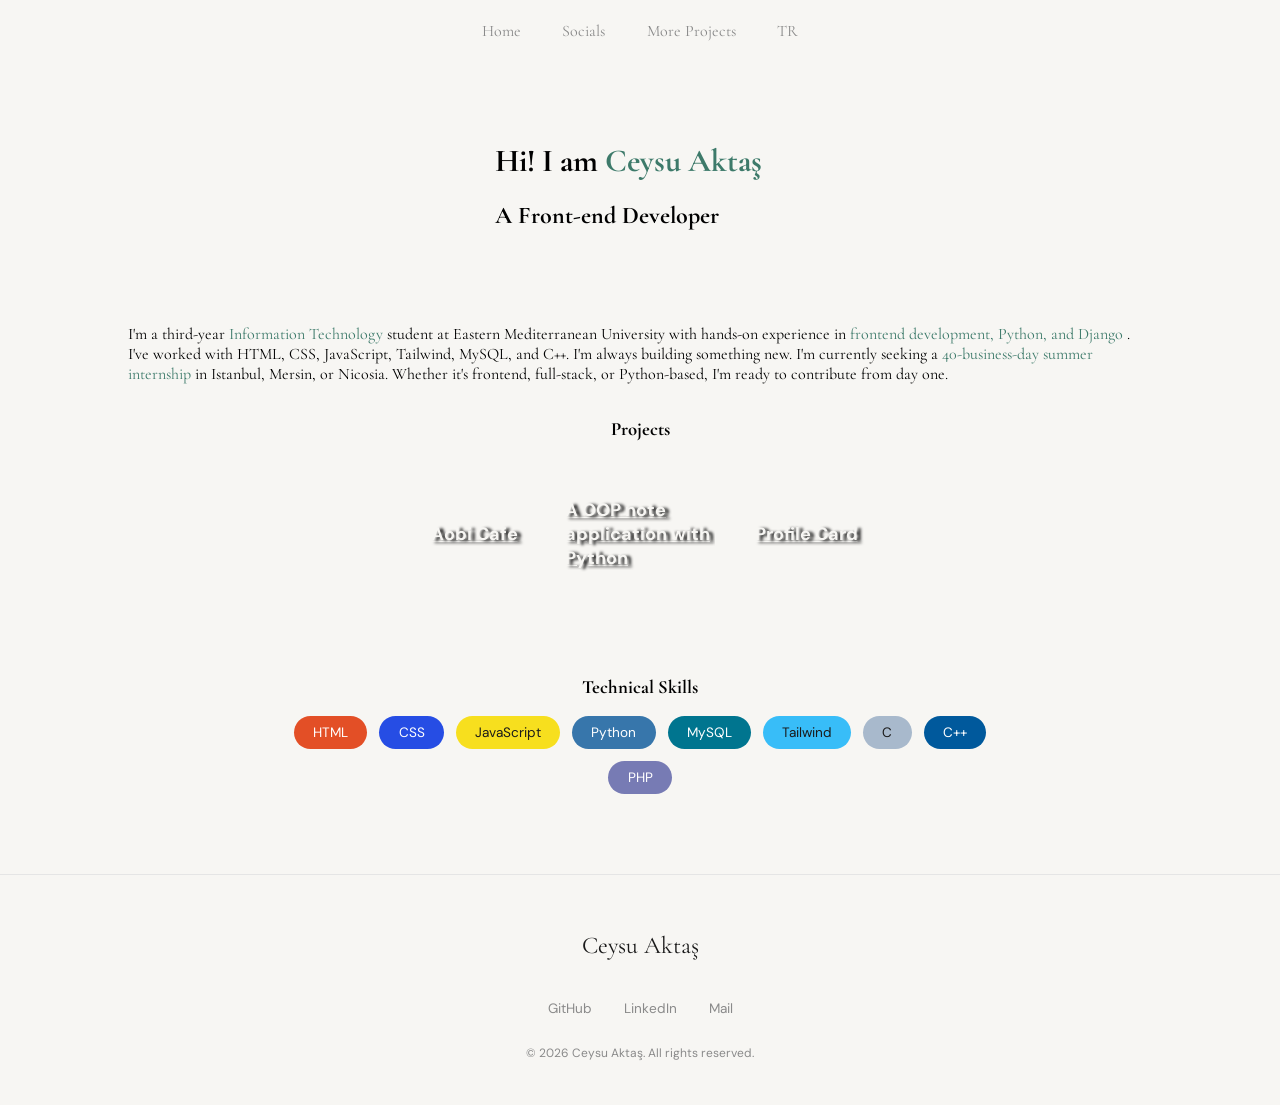
==== index.html @ 67dc15ec "Added the files" ====
<!DOCTYPE html>
<html lang="en">
<head>
    <meta charset="UTF-8">
    <meta name="viewport" content="width=device-width, initial-scale=1.0">
    <title>Ceysu Aktaş</title>
    <style>
@import url('https://fonts.googleapis.com/css2?family=Handjet:wght,ELSH@100..900,2&display=swap');

</style>
<link rel="stylesheet" href="styles.css">
</head>
<body>
    <!--NAVBAR-->
  <nav>
    <div class="nav-container">
        <a href="">Home</a>
        <a href="" id="social">Socials</a>
        <a href="">More Projects</a>
        <a href="index-tr.html" id="language-btn"> TR</a>
    </div>
   
  </nav>  

  <!--Photo and about me section-->
  <main>
    <div class="intro">
        <h1>Hi! I am  <span class="imp">Ceysu Aktaş</span></h1>
        <h2>A Front-end Developer</h2>
    </div>
    <img src="assets/pictures/ceysu-ai cv photo-no2.png" height="150p" alt="" class="profilePic">
    </main>
    <div class="about">
      <p class="about-me-short">I'm a third-year <span class="imp">Information Technology </span> student at Eastern Mediterranean University with hands-on experience in <span class="imp">frontend development, Python, and Django</span> . I've worked with HTML, CSS, JavaScript, Tailwind, MySQL, and C++. I'm always building something new.
         I'm currently seeking a  <span class="imp">40-business-day summer internship</span> in Istanbul, Mersin, or Nicosia. Whether it's frontend, full-stack, or Python-based, I'm ready to contribute from day one.
      </p>
    </div>

    </section>
  <!--Projects card link to the github projects-->
  <section class="card-holder">
    <h3>Projects</h3>
    <div class="card-container">
      <a href="https://ceysuak.github.io/Aobi-Cafe/" class="card one">
        Aobi Cafe
      </a>
      <a href="https://github.com/ceysuak/Bootcamp-Week1-Day4" target="_blank" class="card two">
        A OOP note application with Python
      </a>
      <a href="https://github.com/ceysuak/Profile-Card" class="card three">
        Profile Card
      </a>
    </div>

  </section>


<section class="skills-section">
  <h3>Technical Skills</h3>
  <div class="techstack">
    <span class="badge html">HTML</span>
    <span class="badge css">CSS</span>
    <span class="badge js">JavaScript</span>
    <span class="badge python">Python</span>
    <span class="badge mysql">MySQL</span>
    <span class="badge tailwind">Tailwind</span>
    <span class="badge c">C</span>
    <span class="badge cpp">C++</span>
    <span class="badge php">PHP</span>
  </div>
</section>
    <!--The events i have participated-->
    <section class="events">

    </section>

<footer>
  <p class="footer-name">Ceysu Aktaş</p>
  <div class="footer-links">
    <a href="https://github.com/ceysuak" target="_blank">GitHub</a>
    <a href="https://linkedin.com/in/ceysu-aktaş-b89515299" target="_blank">LinkedIn</a>
    <a href="mailto:ceysuaktas36@gmail.com">Mail</a>
  </div>
  <p class="footer-copy">© 2026 Ceysu Aktaş. All rights reserved.</p>
</footer>

<script src="app.js"></script>
</body>
</html>
---- styles.css ----
@import url('https://fonts.googleapis.com/css2?family=Cormorant+Garamond:wght@300;400;600&family=DM+Sans:wght@300;400&display=swap');

:root {
  --bg: #f7f6f3;
  --text: #1a1a1a;
  --accent: #64ffda;
  --muted: #8a8a8a;
  --card: rgba(255,255,255,0.7);
  --green: #3d7a6a;
}

body {
  margin: 0;
  padding: 0;
  display: flex;
  flex-direction: column;
  align-items: stretch;
  font-family: 'Cormorant Garamond', serif;
  background-color: var(--bg);
}
.profilePic{
    border-radius: 1rem;
}
.about{
    display: flex;
    justify-content: center;
    align-items: center;

}
.about >*{
    width: 80%;
}
.nav-container {
  display: flex;
  flex-direction: row;
  justify-content: center;
  align-items: center;
  background-color: var(--bg);
  width: 100%;
}

.imp {
  color: var(--green);
}
.skills-section {
  display: flex;
  flex-direction: column;
  align-items: center;
  padding: 3rem;
}

.techstack {
  display: flex;
  flex-wrap: wrap;
  gap: 0.75rem;
  justify-content: center;
  max-width: 700px;
}

.badge {
  padding: 0.5rem 1.2rem;
  border-radius: 2rem;
  font-family: 'DM Sans', sans-serif;
  font-size: 0.85rem;
  font-weight: 400;
  color: white;
  transition: transform 0.2s ease, opacity 0.2s ease;
  cursor: default;
}


.nav-container > * {
  margin: 1rem;
  color: var(--muted);
  text-decoration: none;
  padding: 0.3rem;
  transition: color 0.2s ease;
}

.nav-container > *:hover {
  color: var(--green);
}

main {
  display: flex;
  flex-direction: row;
  padding: 3rem;
  gap: 1.5rem;
  justify-content: center;
  align-items: center;
}

.card-holder {
  display: flex;
  flex-direction: column;
  justify-content: center;
  align-items: center;
}

.card-holder > .card-container {
  display: flex;
  flex-direction: row;
  gap: 1rem;
  justify-content: center;
  align-items: center;
}

/* card base */
.card {
  height: 150px;
  width: 150px;
  position: relative;        /* needed for overlay */
  overflow: hidden;          /* keeps overlay inside card */
  transition: transform 0.3s ease;
}

/* dark overlay — hidden by default */
.card::after {
  content: '';
  position: absolute;
  inset: 0;
  background: rgba(0, 0, 0, 0);
  transition: background 0.3s ease;
}

/* text link inside card */
.card a {
  position: absolute;
  top: 50%;
  left: 50%;
  transform: translate(-50%, -50%);
  z-index: 1;
  opacity: 0;
  transition: opacity 0.3s ease;
  color: white;
  text-decoration: none;
  font-family: 'DM Sans', sans-serif;
  font-size: 0.85rem;
  font-weight: 400;
  white-space: nowrap;
  text-align: center;
}

/* on hover — scale, darken, show text */
.card:hover {
  transform: scale(1.05);
}

.card:hover::after {
  background: rgba(0, 0, 0, 0.45);
}

.card:hover a {
  opacity: 1;
}

.card-container > * {
  font-size: large;
  font-family: 'DM Sans', sans-serif;
  color: var(--bg);
  font-weight: bolder;
  display: flex;
  justify-content: center;
  align-items: center;
}

.card-container > .one {
  background-image: url(assets/pictures/Ekran\ görüntüsü\ 2026-04-21\ 022548.png);
  background-size: cover;
   text-shadow:4px 1px 3px #1a1a1a;
  background-position: center;
}

.card-container > .two {
  background-image: url(assets/pictures/oop.png);
  background-size: cover;
  background-position: center;
   text-shadow:4px 1px 3px #1a1a1a;
}

.card-container > .three {
  background-image: url(assets/pictures/profile\ card.png);
  background-size: cover;
  background-position: center;
  text-shadow:4px 1px 3px #1a1a1a;
}
h3{
    text-align: center;
}
footer {
  display: flex;
  flex-direction: column;
  align-items: center;
  gap: 1rem;
  padding: 2rem;
  border-top: 1px solid var(--border, #e5e5e5);
  margin-top: 2rem;
}

.footer-name {
  font-family: 'Cormorant Garamond', serif;
  font-size: 1.5rem;
  color: var(--text);
}

.footer-links {
  display: flex;
  gap: 2rem;
}

.footer-links a {
  text-decoration: none;
  color: var(--muted);
  font-family: 'DM Sans', sans-serif;
  font-size: 0.85rem;
  transition: color 0.2s ease;
}

.footer-links a:hover {
  color: #3d7a6a;
}

.footer-copy {
  font-size: 0.75rem;
  color: var(--muted);
  font-family: 'DM Sans', sans-serif;
}
.badge:hover {
  transform: translateY(-3px);
  opacity: 0.85;
}

.html     {
     background-color: #E34F26; 
}
.css      {
     background-color: #264DE4; 
    }
.js       {
     background-color: #F7DF1E; color: #1a1a1a;
     }
.python   {
     background-color: #3776AB;
     }
.mysql    {
     background-color: #00758F; 
    }
.tailwind {
     background-color: #38BDF8; color: #1a1a1a;
     }
.c        {
     background-color: #A8B9CC; color: #1a1a1a;
     }
.cpp      {
     background-color: #00599C;
     }
.php      { 
    background-color: #777BB4;
 }
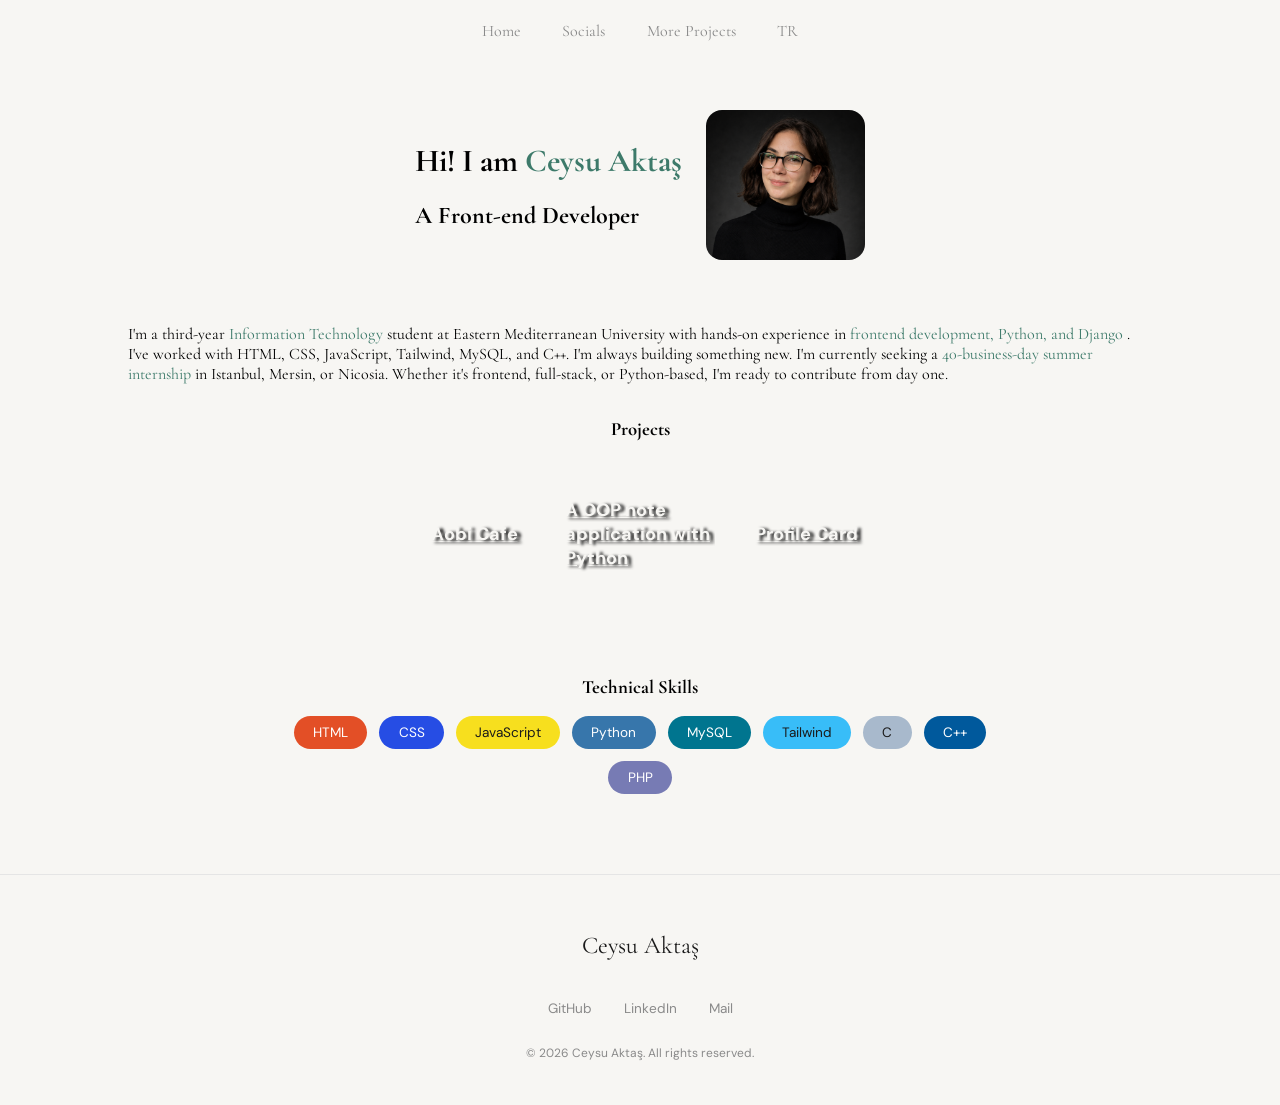
==== commit 00aaf31b: "Fix HTML formatting and update image source" ====
--- a/index.html
+++ b/index.html
@@ -28,7 +28,7 @@
         <h1>Hi! I am  <span class="imp">Ceysu Aktaş</span></h1>
         <h2>A Front-end Developer</h2>
     </div>
-    <img src="assets/pictures/ceysu-ai cv photo-no2.png" height="150p" alt="" class="profilePic">
+    <img src="ceysu-ai cv photo-no2.png" height="150p" alt="" class="profilePic">
     </main>
     <div class="about">
       <p class="about-me-short">I'm a third-year <span class="imp">Information Technology </span> student at Eastern Mediterranean University with hands-on experience in <span class="imp">frontend development, Python, and Django</span> . I've worked with HTML, CSS, JavaScript, Tailwind, MySQL, and C++. I'm always building something new.
@@ -86,4 +86,4 @@
 
 <script src="app.js"></script>
 </body>
-</html>+</html>
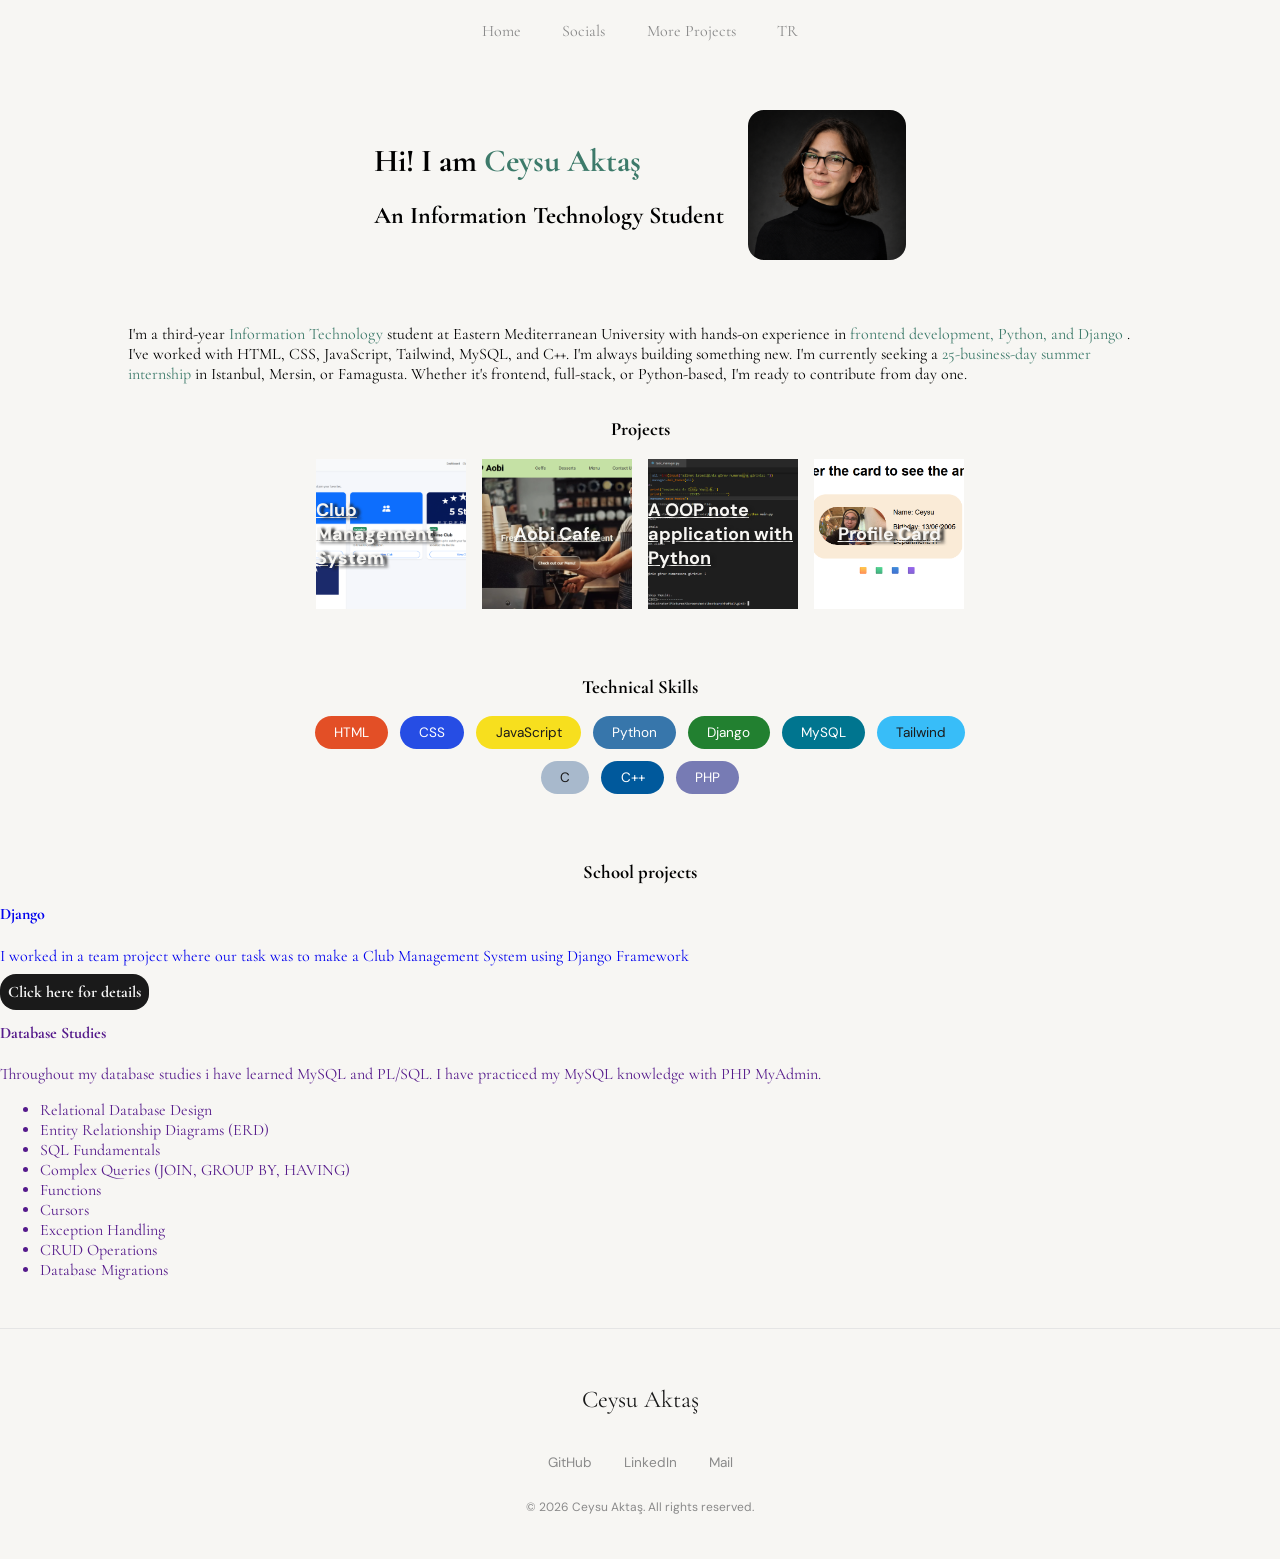
==== commit d719f9c7: "django project added" ====
--- a/index.html
+++ b/index.html
@@ -26,13 +26,14 @@
   <main>
     <div class="intro">
         <h1>Hi! I am  <span class="imp">Ceysu Aktaş</span></h1>
-        <h2>A Front-end Developer</h2>
+        <h2>An Information Technology Student</h2>
     </div>
     <img src="ceysu-ai cv photo-no2.png" height="150p" alt="" class="profilePic">
     </main>
     <div class="about">
-      <p class="about-me-short">I'm a third-year <span class="imp">Information Technology </span> student at Eastern Mediterranean University with hands-on experience in <span class="imp">frontend development, Python, and Django</span> . I've worked with HTML, CSS, JavaScript, Tailwind, MySQL, and C++. I'm always building something new.
-         I'm currently seeking a  <span class="imp">40-business-day summer internship</span> in Istanbul, Mersin, or Nicosia. Whether it's frontend, full-stack, or Python-based, I'm ready to contribute from day one.
+      <p class="about-me-short">I'm a third-year <span class="imp">Information Technology </span> student at Eastern Mediterranean University with hands-on experience in <span class="imp">frontend development, Python, and Django</span> 
+        . I've worked with HTML, CSS, JavaScript, Tailwind, MySQL, and C++. I'm always building something new.
+         I'm currently seeking a  <span class="imp">25-business-day summer internship</span> in Istanbul, Mersin, or Famagusta. Whether it's frontend, full-stack, or Python-based, I'm ready to contribute from day one.
       </p>
     </div>
 
@@ -41,6 +42,9 @@
   <section class="card-holder">
     <h3>Projects</h3>
     <div class="card-container">
+      <a href="https://ceysuak.github.io/Aobi-Cafe/" class="card zero">
+       Club Management System
+      </a>
       <a href="https://ceysuak.github.io/Aobi-Cafe/" class="card one">
         Aobi Cafe
       </a>
@@ -62,6 +66,7 @@
     <span class="badge css">CSS</span>
     <span class="badge js">JavaScript</span>
     <span class="badge python">Python</span>
+    <span class="badge Django">Django</span>
     <span class="badge mysql">MySQL</span>
     <span class="badge tailwind">Tailwind</span>
     <span class="badge c">C</span>
@@ -70,8 +75,32 @@
   </div>
 </section>
     <!--The events i have participated-->
-    <section class="events">
+    <section class="school-projects">
+      <h3>School projects</h3>
+      <div class="projects">
+        <a href="djnago.html" target="_blank" class="project-card">
+          <h4>Django</h4>
+          <p>I worked in a team project where our task was to make a Club Management System using Django Framework</p>
+          <span class="detail-btn">Click here for details</span>
+        </a>
+        <a href="" class="project-card">
+          <h4>Database Studies</h4>
+          <p>Throughout my database studies i have learned MySQL and PL/SQL. I have practiced my MySQL knowledge with PHP MyAdmin. 
+          </p>
+          <ul>
+            <li>Relational Database Design</li>
+            <li>Entity Relationship Diagrams (ERD)</li>
+            <li>SQL Fundamentals</li>
+            <li>Complex Queries (JOIN, GROUP BY, HAVING)</li>
+            <li>Functions</li>
+            <li>Cursors</li>
+            <li>Exception Handling</li>
+            <li>CRUD Operations</li>
+            <li>Database Migrations</li>
+          </ul>
+        </a>
 
+      </div>
     </section>
 
 <footer>
--- a/styles.css
+++ b/styles.css
@@ -109,8 +109,8 @@
 .card {
   height: 150px;
   width: 150px;
-  position: relative;        /* needed for overlay */
-  overflow: hidden;          /* keeps overlay inside card */
+  position: relative;        
+  overflow: hidden;          
   transition: transform 0.3s ease;
 }
 
@@ -141,7 +141,7 @@
   text-align: center;
 }
 
-/* on hover — scale, darken, show text */
+
 .card:hover {
   transform: scale(1.05);
 }
@@ -163,23 +163,28 @@
   justify-content: center;
   align-items: center;
 }
-
+.card-container > .zero {
+  background-image: url(unisphere.png);
+  background-size: cover;
+   text-shadow:4px 1px 3px #1a1a1a;
+  background-position: center;
+}
 .card-container > .one {
-  background-image: url(assets/pictures/Ekran\ görüntüsü\ 2026-04-21\ 022548.png);
+  background-image: url(Ekran\ görüntüsü\ 2026-04-21\ 022548.png);
   background-size: cover;
    text-shadow:4px 1px 3px #1a1a1a;
   background-position: center;
 }
 
 .card-container > .two {
-  background-image: url(assets/pictures/oop.png);
+  background-image: url(oop.png);
   background-size: cover;
   background-position: center;
    text-shadow:4px 1px 3px #1a1a1a;
 }
 
 .card-container > .three {
-  background-image: url(assets/pictures/profile\ card.png);
+  background-image: url(profile\ card.png);
   background-size: cover;
   background-position: center;
   text-shadow:4px 1px 3px #1a1a1a;
@@ -228,6 +233,16 @@
 .badge:hover {
   transform: translateY(-3px);
   opacity: 0.85;
+}
+.project-card{
+  text-decoration: none;
+}
+.detail-btn{
+  background-color: #1a1a1a;
+  color: whitesmoke;
+  padding: 0.5rem;
+  border-radius: 1rem;
+  font-weight: bold;
 }
 
 .html     {
@@ -242,6 +257,9 @@
 .python   {
      background-color: #3776AB;
      }
+.Django   {
+     background-color: #228030;
+     }
 .mysql    {
      background-color: #00758F; 
     }
@@ -256,4 +274,11 @@
      }
 .php      { 
     background-color: #777BB4;
- }+ }
+ 
+@media (max-width: 768px) {
+  .card-holder > .card-container{
+    flex-direction: column;
+  }
+}
+
